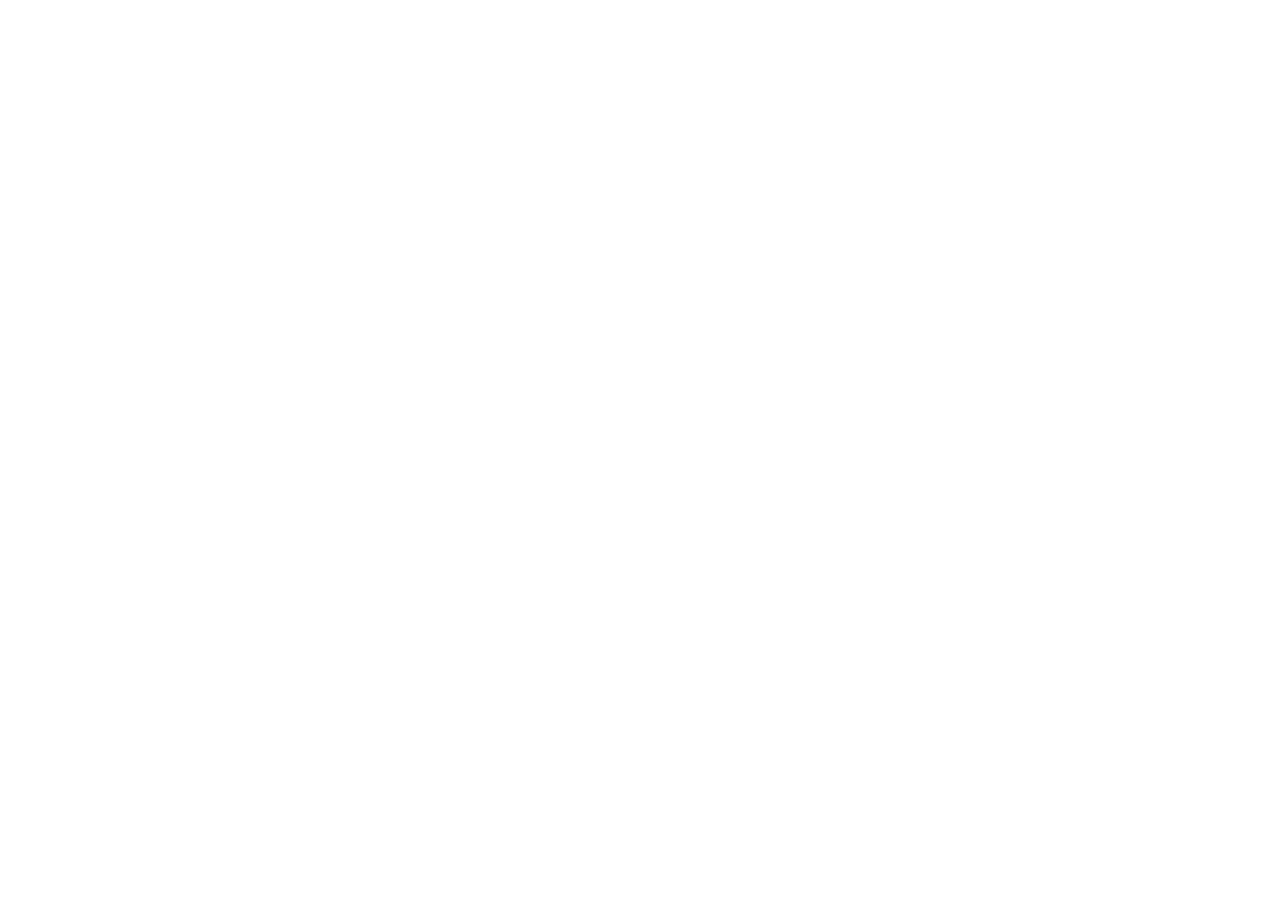
==== about-us.html @ da5bd965 "I created the basic structure of the website." ====
<!DOCTYPE html>
<html lang="en">
<head>
    <meta charset="UTF-8">
    <meta http-equiv="X-UA-Compatible" content="IE=edge">
    <meta name="viewport" content="width=device-width, initial-scale=1.0">
    <title>Capture Crew | About us</title>
</head>
<body>
    
</body>
</html>
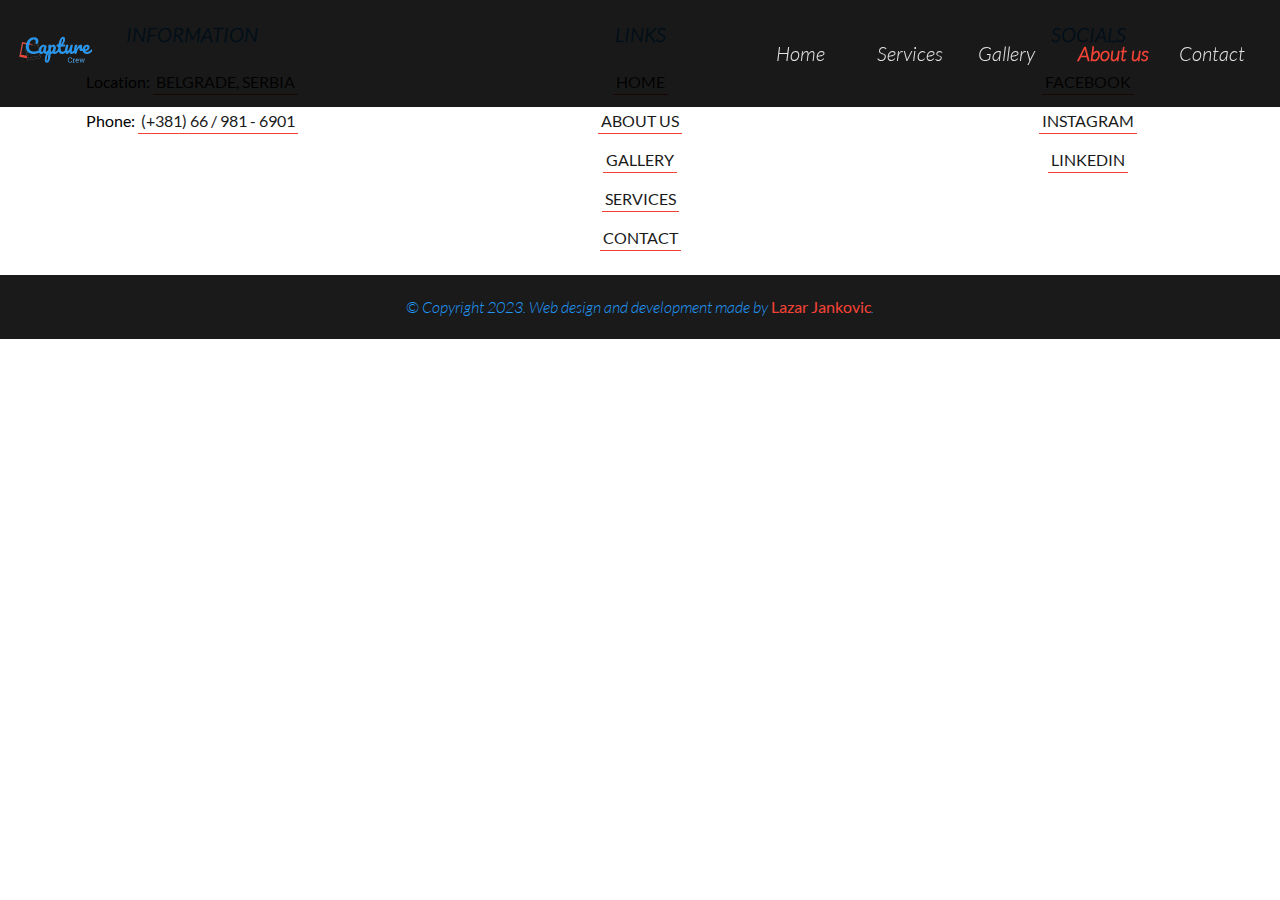
==== commit fca160e3: "Make header and footer for all other pages" ====
--- a/about-us.html
+++ b/about-us.html
@@ -5,8 +5,64 @@
     <meta http-equiv="X-UA-Compatible" content="IE=edge">
     <meta name="viewport" content="width=device-width, initial-scale=1.0">
     <title>Capture Crew | About us</title>
+    <link rel="icon" type="image/x-icon" href="img/favicon.ico">
+    <link rel="stylesheet" href="css/style.css">
+    <script src="js/main.js"></script>
 </head>
 <body>
-    
+    <header id="hero-header">
+        <div id="hero-header-overlay">
+            <div id="logo">
+                <a href="index.html">
+                    <img src="img/logo.png" alt="capture-crew-logo" />
+                </a>
+            </div>
+            <nav id="hero-nav">
+                <ul>
+                    <li><a href="index.html">Home</a></li>
+                    <li><a href="services.html">Services</a></li>
+                    <li><a href="gallery.html">Gallery</a></li>
+                    <li><a href="about-us.html" class="active-link">About us</a></li>
+                    <li><a href="contact.html">Contact</a></li>
+                </ul>
+            </nav>
+            <a href="#" id="toggle-button">
+                <span class="bar"></span>
+                <span class="bar"></span>
+                <span class="bar"></span>
+            </a>
+        </div>
+    </header>
+    <footer>
+        <div class="footer-class">
+            <h3>Information</h3>
+            <ul>
+                <li>Location: <a href="https://goo.gl/maps/c7mWjTr5xcnra4wL7" target="_blank">Belgrade, Serbia</a></li>
+                <li>Phone: <a href="tel:+381669816901" target="_blank">(+381) 66 / 981 - 6901</a></li>
+            </ul>
+        </div>
+        <div class="footer-class">
+            <h3>Links</h3>
+            <ul>
+                <li><a href="index.html">Home</a></li>
+                <li><a href="about-us.html">About us</a></li>
+                <li><a href="gallery.html">Gallery</a></li>
+                <li><a href="services.html">Services</a></li>
+                <li><a href="contact.html">Contact</a></li>
+            </ul>
+        </div>
+        <div class="footer-class">
+            <h3>Socials</h3>
+            <ul>
+                <li><a href="https://www.facebook.com/" target="_blank">Facebook</a></li>
+                <li><a href="https://www.instagram.com/" target="_blank">Instagram</a></li>
+                <li><a href="https://www.linkedin.com/" target="_blank">Linkedin</a></li>
+            </ul>
+        </div>
+    </footer>
+    <div id="copyright">
+        <p>&copy; Copyright 2023. Web design and development made by 
+            <a href="https://github.com/Lazar-X" target="_blank">Lazar Jankovic</a>.</p>
+    </div>
 </body>
 </html>--- a/css/style.css
+++ b/css/style.css
@@ -0,0 +1,446 @@
+@font-face {
+	font-family: parisienne-regular;
+	src: url("../fonts/Parisienne-Regular.ttf");
+}
+@font-face {
+	font-family: lato-regular;
+	src: url("../fonts/Lato-Regular.ttf");
+}
+@font-face {
+	font-family: lato-italic;
+	src: url("../fonts/Lato-LightItalic.ttf");
+}
+:root {
+    /* --blue: #1e90ff; /* color: var(--blue); */
+	/*
+	rgba(255, 255, 255, 0.6);
+	rgba(0, 0, 0, 0.6);
+	*/
+	--black: #1A1A1A;
+	--gray: #E5E5E5;
+	--blue: #2196F3;
+	--red: #F44336;
+	--white: #FFFFFF;
+}
+* {
+	margin: 0px;
+	padding: 0px;
+}
+body {
+	line-height: 1.5;
+}
+#hero-section {
+	width: 100%;
+	height: 100vh;
+	background-image: url("../img/bg-image-01.jpg");
+	background-repeat: no-repeat;
+	background-size: cover;
+	background-position: center;
+	/* background-attachment: fixed; */
+}
+#overlay {
+	width: 100%;
+	height: inherit;
+	background-color: rgba(0, 0, 0, 0.5);
+	display: flex;
+	flex-direction: column;
+}
+#hero-header {
+	width: 100%;
+	height: 100px;
+	position: fixed;
+}
+#hero-header-overlay {
+	width: 100%;
+	background-color: rgba(0, 0, 0, 0.9);
+	display: flex;
+	justify-content: space-between;
+	align-items: center;
+}
+#logo {
+	width: 60%;
+	padding: 0px 10px;
+}
+#logo img {
+	width: 100px;
+}
+#hero-nav {
+	width: 40%;
+}
+#hero-nav ul {
+	list-style-type: none;
+	display: flex;
+	justify-content: space-around;
+}
+#hero-nav ul li {
+	width: 100%;
+	transition: 0.3s all;
+}
+#hero-nav ul li a {
+	text-decoration: none;
+	color: var(--gray);
+	font-size: 20px;
+	font-family: lato-italic;
+	transition: 0.3s all;
+}
+#hero-nav ul li a:hover {
+	color: var(--blue);
+}
+.active-link {
+	color: var(--red) !important;
+	font-weight: bold;
+}
+#hero-heading {
+	width: 80%;
+	margin: 150px auto;
+	display: flex;
+	flex-direction: column;
+	align-items: center;
+	text-align: center;
+}
+#heading, #text, #link {
+	width: 100%;
+	margin: 30px;
+}
+#hero-heading h1 {
+	font-size: 6.25em;
+	color: var(--gray);
+	font-family: lato-italic;
+	line-height: 1.2;
+}
+.color-gray {
+	color: var(--blue);
+}
+#hero-heading p {
+	font-size: 2.5em;
+	color: var(--gray);
+	font-family: parisienne-regular;
+}
+#hero-heading a {
+	text-decoration: none;
+	font-size: 1.875em;
+	color: var(--gray);
+	border: 1px solid var(--red);
+	padding: 10px 20px;
+	font-family: lato-italic;
+	text-transform: uppercase;
+	transition: 0.3s all;
+}
+#hero-heading a:hover {
+	background-color: var(--red);
+}
+#toggle-button {
+	width: 35px;
+	height: 26px;
+	position: absolute;
+	top: 35%;
+	right: 3%;
+	display: none;
+	flex-direction: column;
+	justify-content: space-between;
+	align-items: center;
+}
+#toggle-button .bar {
+	height: 3px;
+	width: 100%;
+	background-color: white;
+	border-radius: 10px;
+}
+#counter {
+	width: 100%;
+	display: flex;
+}
+.counter-block {
+	width: 100%;
+	text-align: center;
+	padding: 30px 20px;
+	background-color: var(--white);
+	/* outline: 1px solid var(--red); */
+	border-right: 1px solid var(--red);
+}
+.no-border-right {
+	border-right: 0px !important;
+}
+.counter-block h2 {
+	padding: 15px 0px;
+	font-size: 1.5625em;
+	color: var(--blue);
+	font-family: lato-italic;
+}
+.counter-block p, i {
+	font-size: 1.125em;
+	color: var(--black);
+	font-family: lato-regular;
+}
+.counter-block i {
+	padding: 1px;
+	background: rgb(244,67,54);
+	background-image: linear-gradient(45deg, rgba(244,67,54,1) 0%, rgba(33,150,243,1) 100%);
+	background-clip: text;
+	-webkit-background-clip: text;
+	-webkit-text-fill-color: transparent;
+}
+#gallery {
+	width: 100%;
+	display: flex;
+	padding: 50px 0px;
+	justify-content: space-around;
+	background-color: var(--gray);
+}
+#gallery-text {
+	width: 30%;
+	text-align: center;
+	align-self: center;
+}
+#gallery-text h2 {
+	font-family: parisienne-regular;
+	font-size: 2.5em;
+	color: var(--red);
+	padding-bottom: 50px;
+}
+#gallery-text p {
+	font-size: 1.125em;
+	padding-bottom: 30px;
+	font-family: lato-regular;
+	color: var(--black);
+}
+.padding-bottom-50 {
+	padding-bottom: 50px !important;
+}
+#gallery-text a {
+	text-decoration: none;
+	font-size: 1.875em;
+	color: var(--black);
+	border: 1px solid var(--red);
+	padding: 10px 20px;
+	font-family: lato-italic;
+	text-transform: uppercase;
+	transition: 0.3s all;
+}
+#gallery-text a:hover {
+	background-color: var(--red);
+	color: var(--gray)
+}
+#gallery-photos {
+	width: 60%;
+	display: flex;
+	justify-content: space-between;
+	align-items: center;
+}
+.gallery-photos-holder {
+	width: 30%;
+}
+#gallery-photos img {
+	width: 100%;
+	margin: 10px 0px;
+	box-shadow: rgba(33, 150, 243, 0.5) 0px 8px 24px;
+}
+#about-contact {
+	width: 100%;
+	background-image: url("../img/bg-image-02.jpg");
+	background-repeat: no-repeat;
+	background-size: cover;
+	background-position: center;
+	background-attachment: fixed;
+}
+#overlay-ac {
+	width: 100%;
+	background-color: rgba(0, 0, 0, 0.9);
+	display: flex;
+}
+.ac-class {
+	width: 50%;
+	height: 500px;
+	display: flex;
+	flex-direction: column;
+	align-items: center;
+	justify-content: space-between;
+	text-align: center;
+}
+.ac-class h2 {
+	font-family: parisienne-regular;
+	font-size: 2.5em;
+	color: var(--blue);
+	padding-top: 50px;
+}
+.ac-class p {
+	font-size: 1.125em;
+	padding: 0px 70px;
+	font-family: lato-regular;
+	color: var(--gray);
+}
+.ac-class a {
+	text-decoration: none;
+	font-size: 1.875em;
+	color: var(--gray);
+	border: 1px solid var(--red);
+	padding: 10px 20px;
+	font-family: lato-italic;
+	text-transform: uppercase;
+	margin-bottom: 20px;
+	transition: 0.3s all;
+}
+.ac-class a:hover {
+	background-color: var(--red);
+}
+.gradient-border {
+	width: 1px;
+	background: rgb(244,67,54);
+	background-image: linear-gradient(45deg, rgba(244,67,54,1) 0%, rgba(33,150,243,1) 100%);
+}
+footer {
+	width: 100%;
+	display: flex;
+	justify-content: space-between;
+	
+	background-color: var(--white);
+	padding-bottom: 10px;
+}
+.footer-class {
+	width: 30%;
+	text-align: center;
+}
+.footer-class h3 {
+	font-size: 1.25em;
+	text-transform: uppercase;
+	font-family: lato-italic;
+	padding: 20px 0px;
+	color: var(--blue)
+}
+.footer-class ul {
+	list-style-type: none;
+}
+.footer-class ul li {
+	padding-bottom: 15px;
+	font-family: lato-regular;
+}
+.footer-class ul li a {
+	text-decoration: none;
+	font-size: 1em;
+	color: var(--black);
+	border-bottom: 1px solid var(--red);
+	padding: 3px;
+	font-family: lato-regular;
+	text-transform: uppercase;
+	transition: 0.3s all;
+}
+.footer-class ul li a:hover {
+	border-color: var(--blue);
+}
+#copyright {
+	width: 100%;
+	background-color: var(--black);
+	display: flex;
+	align-items: center;
+	justify-content: center;
+}
+#copyright p {
+	font-size: 1em;
+	color: var(--blue);
+	font-family: lato-italic;
+	text-align: center;
+	padding: 20px;
+}
+#copyright a {
+	text-decoration: none;
+	color: var(--red);
+	transition: 0.3s all;
+	font-family: lato-regular;
+	border-bottom: 1px solid transparent;
+}
+#copyright a:hover {
+	border-bottom: 1px solid var(--blue);
+}
+
+@media only screen and (max-width: 1024px) {
+	#hero-header-overlay {
+		flex-direction: column;
+		align-items: flex-start;
+	}
+	#hero-nav {
+		display: none;
+		width: 100%;
+	}
+	#hero-nav.active {
+		display: block;
+	}
+	#hero-nav ul {
+		flex-direction: column;
+		align-items: center;
+	}
+	#hero-nav ul li {
+		padding: 5px 0px;
+		text-align: center;
+	}
+	#hero-nav ul li:hover {
+		background-color: var(--black);
+	}
+	#logo {
+		padding: 0px;
+	}
+	#toggle-button {
+		display: flex;
+	}
+}
+@media only screen and (max-width: 768px) {
+	#counter {
+		flex-direction: column;
+	}
+	.counter-block {
+		padding: 30px 0px;
+		border-right: 0px;
+		border-bottom: 1px solid var(--red);
+	}
+	.no-border-bottom {
+		border-bottom: 0px !important;
+	}
+	#gallery {
+		flex-direction: column;
+	}
+	#gallery-text {
+		width: 100%;
+		margin-bottom: 30px;
+	}
+	#gallery-text h2 {
+		padding-bottom: 30px;
+	}
+	#gallery-photos {
+		width: 100%;
+		flex-direction: column;
+	}
+	.gallery-photos-holder {
+		width: 100%;
+		display: flex;
+		justify-content: space-around;
+	}
+	.gallery-photos-holder img {
+		width: 45% !important;
+	}
+	.display-none {
+		display: none;
+	}
+	#overlay-ac {
+		flex-direction: column;
+	}
+	.ac-class {
+		width: 100%;
+	}
+	.gradient-border {
+		width: 100%;
+		height: 1px;
+	}
+	footer {
+		justify-content: space-between;
+		flex-direction: column;
+	}
+	.footer-class {
+		width: 100%;
+	}
+	.footer-class ul {
+		display: flex;
+		justify-content: space-around;
+	}
+}
+@media only screen and (max-width: 480px) {
+	
+}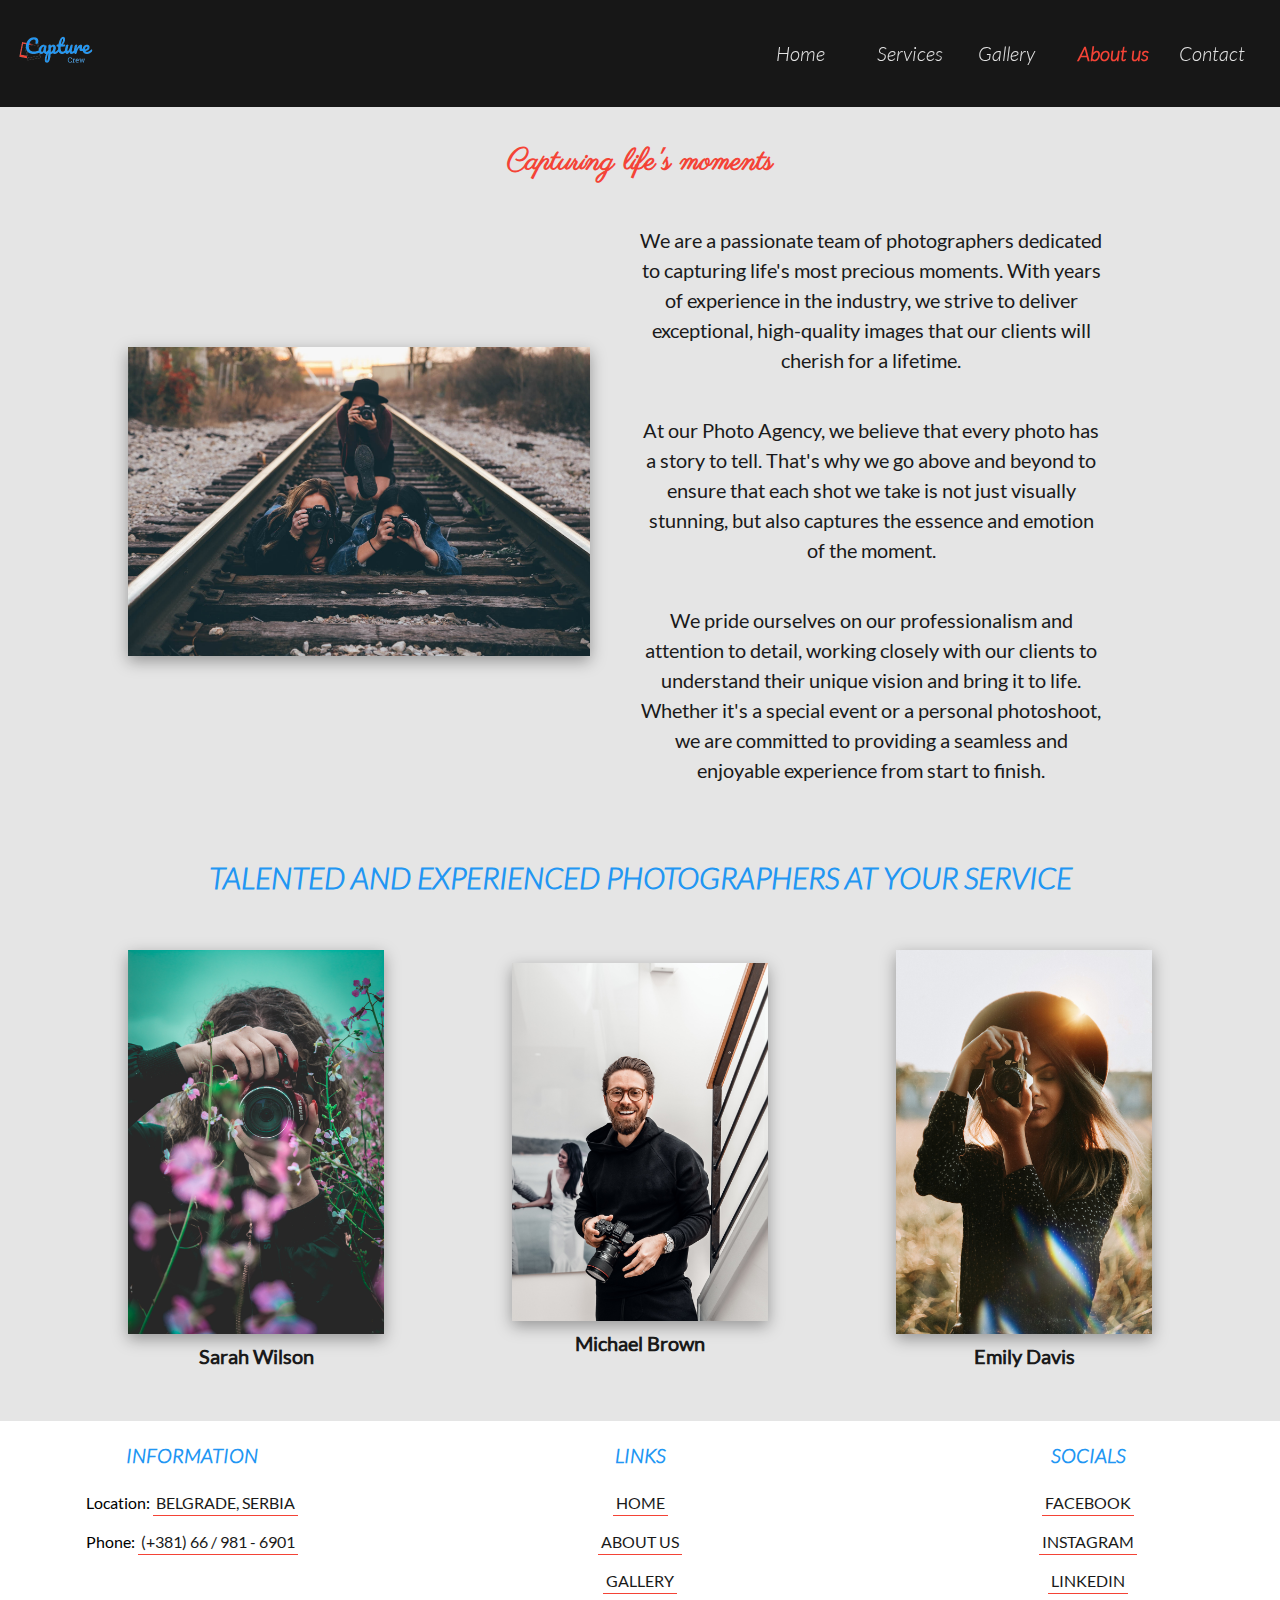
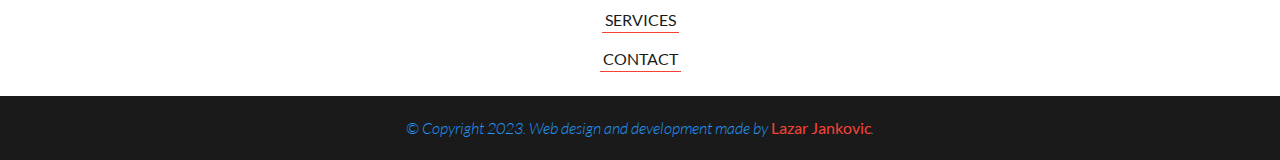
==== commit ab6b217f: "Make about-us page" ====
--- a/about-us.html
+++ b/about-us.html
@@ -9,7 +9,7 @@
     <link rel="stylesheet" href="css/style.css">
     <script src="js/main.js"></script>
 </head>
-<body>
+<body class="bg-gray">
     <header id="hero-header">
         <div id="hero-header-overlay">
             <div id="logo">
@@ -33,6 +33,41 @@
             </a>
         </div>
     </header>
+    <section id="about-us-main">
+        <h2>Capturing life's moments</h2>
+        <div id="about-us-holder">
+            <div id="about-us-image">
+                <img src="img/bg-image-03.jpg" alt="" />
+            </div>
+            <div id="about-us-text">
+                <p>We are a passionate team of photographers dedicated to capturing life's most precious moments. 
+                    With years of experience in the industry, we strive to deliver exceptional, 
+                    high-quality images that our clients will cherish for a lifetime.</p>
+                <p>At our Photo Agency, we believe that every photo has a story to tell. 
+                    That's why we go above and beyond to ensure that each shot we take is not just visually stunning, 
+                    but also captures the essence and emotion of the moment.</p>
+                <p>We pride ourselves on our professionalism and attention to detail, 
+                    working closely with our clients to understand their unique vision and bring it to life. 
+                    Whether it's a special event or a personal photoshoot, 
+                    we are committed to providing a seamless and enjoyable experience from start to finish.</p>
+            </div>
+        </div>
+    </section>
+    <h2 class="about-h2">Talented and experienced photographers at your service</h2>
+    <section id="about-us-workers">
+        <div class="person">
+            <img src="img/person-01.jpg" alt="" />
+            <h3>Sarah Wilson</h3>
+        </div>
+        <div class="person">
+            <img src="img/person-02.jpg" alt="" />
+            <h3>Michael Brown</h3>
+        </div>
+        <div class="person">
+            <img src="img/person-03.jpg" alt="" />
+            <h3>Emily Davis</h3>
+        </div>
+    </section>
     <footer>
         <div class="footer-class">
             <h3>Information</h3>
--- a/css/style.css
+++ b/css/style.css
@@ -79,7 +79,7 @@
 #hero-nav ul li a {
 	text-decoration: none;
 	color: var(--gray);
-	font-size: 20px;
+	font-size: 1.25em;
 	font-family: lato-italic;
 	transition: 0.3s all;
 }
@@ -351,6 +351,192 @@
 #copyright a:hover {
 	border-bottom: 1px solid var(--blue);
 }
+#services {
+	width: 80%;
+	margin: 0px auto;
+	padding: 50px 0px;
+	display: flex;
+	flex-direction: column;
+}
+#services ul {
+	list-style-type: none;
+}
+#services ul li {
+	font-size: 1.25em;
+	padding: 10px;
+	font-family: lato-regular;
+	color: var(--gray);
+}
+.service-heading {
+	width: 100%;
+	margin-top: 100px;
+	background: rgb(244,67,54);
+	background-image: linear-gradient(45deg, rgba(244,67,54,1) 0%, rgba(33,150,243,1) 100%);
+}
+.service-heading h2 {
+	font-size: 1.875em;
+	padding: 15px 0px;
+	text-align: center;
+	font-family: lato-italic;
+	color: var(--black)
+}
+.service-group ul {
+	display: flex;
+	justify-content: space-between;
+	border-bottom: 1px solid var(--blue);
+	align-items: center;
+	background-color: rgba(0, 0, 0, 0.9);
+}
+.service-group ul:hover li {
+	color: var(--blue) !important;
+}
+.services-body-class {
+	width: 100%;
+	background-image: url("../img/bg-image-test1.jpg");
+	background-repeat: no-repeat;
+	background-size: cover;
+	background-position: center;
+	background-attachment: fixed;
+}
+#gallery-main {
+	width: 100%;
+	display: flex;
+	flex-direction: column;
+	padding: 120px 0px;
+	background-color: var(--gray);
+}
+#gallery-main-text {
+	width: 100%;
+	margin: 30px auto;
+	text-align: center;
+	background-image: url("../img/bg-image-test3.jpg");
+	background-repeat: no-repeat;
+	background-size: cover;
+	background-position: center;
+	background-attachment: fixed;
+}
+#gallery-main-text-overlay {
+	width: inherit;
+	display: flex;
+	flex-direction: column;
+	background: rgba(0, 0, 0, 0.9);
+	padding: 30px 0px;
+}
+#gallery-main-text h2 {
+	padding: 30px 20px;
+	font-size: 1.875em;
+	color: var(--red);
+	font-family: parisienne-regular;
+}
+#gallery-main-text-group {
+	width: 100%;
+	display: flex;
+	justify-content: space-between;
+}
+.gallery-main-text-class {
+	width: 35%;
+}
+#gallery-main-text-group p {
+	font-size: 1.25em;
+	color: var(--blue);
+	font-family: lato-italic;
+	padding: 0px 10px;
+}
+.gallery-main-images {
+	width: 100%;
+	display: flex;
+}
+.gallery-main-images-section {
+	width: 100%;
+	display: flex;
+	flex-direction: column;
+	justify-content: space-around;
+	align-items: center;
+}
+.margin-top-100 {
+	margin-top: 100px;
+}
+.gallery-image-class {
+	width: 80%;
+	transition: 0.3s all;
+}
+.gallery-image-class:hover {
+	width: 85%;
+}
+.gallery-image-class img {
+	width: 100%;
+	box-shadow: rgba(33, 150, 243, 0.5) 0px 5px 15px;
+}
+.bg-gray {
+	background-color: var(--gray) !important;
+}
+#about-us-main {
+	width: 80%;
+	padding-top: 120px;
+	margin: 0px auto;
+	display: flex;
+	flex-direction: column;
+	text-align: center;
+}
+#about-us-main h2 {
+	font-size: 1.875em;
+	color: var(--red);
+	font-family: parisienne-regular;
+	margin: 20px 0px;
+}
+#about-us-holder {
+	width: 100%;
+	display: flex;
+	justify-content: space-between;
+	align-items: center;
+}
+#about-us-image {
+	width: 50%;
+}
+#about-us-image img {
+	width: 100%;
+	box-shadow: rgba(0, 0, 0, 0.35) 0px 5px 15px;
+}
+#about-us-text {
+	width: 50%;
+	padding: 0px 50px;
+}
+#about-us-text p {
+	font-size: 1.25em;
+	padding: 20px 0px;
+	color: var(--black);
+	font-family: lato-regular;
+}
+.about-h2 {
+	font-size: 1.875em;
+	color: var(--blue);
+	font-family: lato-italic;
+	text-align: center;
+	margin: 50px 0px;
+	padding: 0px 20px;
+	text-transform: uppercase;
+}
+#about-us-workers {
+	width: 80%;
+	margin: 0px auto;
+	display: flex;
+	justify-content: space-between;
+	align-items: center;
+	text-align: center;
+	margin-bottom: 50px;
+}
+.person {
+	width: 25%;
+}
+.person h3 {
+	font-size: 1.25em;
+	font-family: lato-regular;
+	color: var(--black)
+}
+.person img {
+	width: 100%;
+	box-shadow: rgba(0, 0, 0, 0.35) 0px 5px 15px;
+}
 
 @media only screen and (max-width: 1024px) {
 	#hero-header-overlay {
@@ -380,6 +566,16 @@
 	}
 	#toggle-button {
 		display: flex;
+	}
+	#about-us-holder {
+		flex-direction: column;
+	}
+	#about-us-image {
+		width: 80%;
+		margin: 20px 0px;
+	}
+	#about-us-text {
+		width: 100%;
 	}
 }
 @media only screen and (max-width: 768px) {
@@ -440,6 +636,42 @@
 		display: flex;
 		justify-content: space-around;
 	}
+	#services {
+		width: 100%;
+	}
+	#gallery-main {
+		padding-bottom: 20px;
+	}
+	.gallery-main-text-class {
+		width: 45%;
+	}
+	.gallery-main-images {
+		flex-direction: column;
+	}
+	.gallery-main-images-section {
+		flex-direction: row;
+		flex-wrap: wrap;
+		gap: 10px;
+	}
+	.gallery-image-class {
+		width: 45%;
+	}
+	.gallery-image-class:hover {
+		width: 50%;
+	}
+	.margin-top-100 {
+		margin: 0px;
+	}
+	#about-us-text {
+		padding: 0px;
+	}
+	#about-us-workers {
+		flex-direction: column;
+	}
+	.person {
+		width: 70%;
+		margin: 20px 0px;
+	}
 }
 @media only screen and (max-width: 480px) {
 	
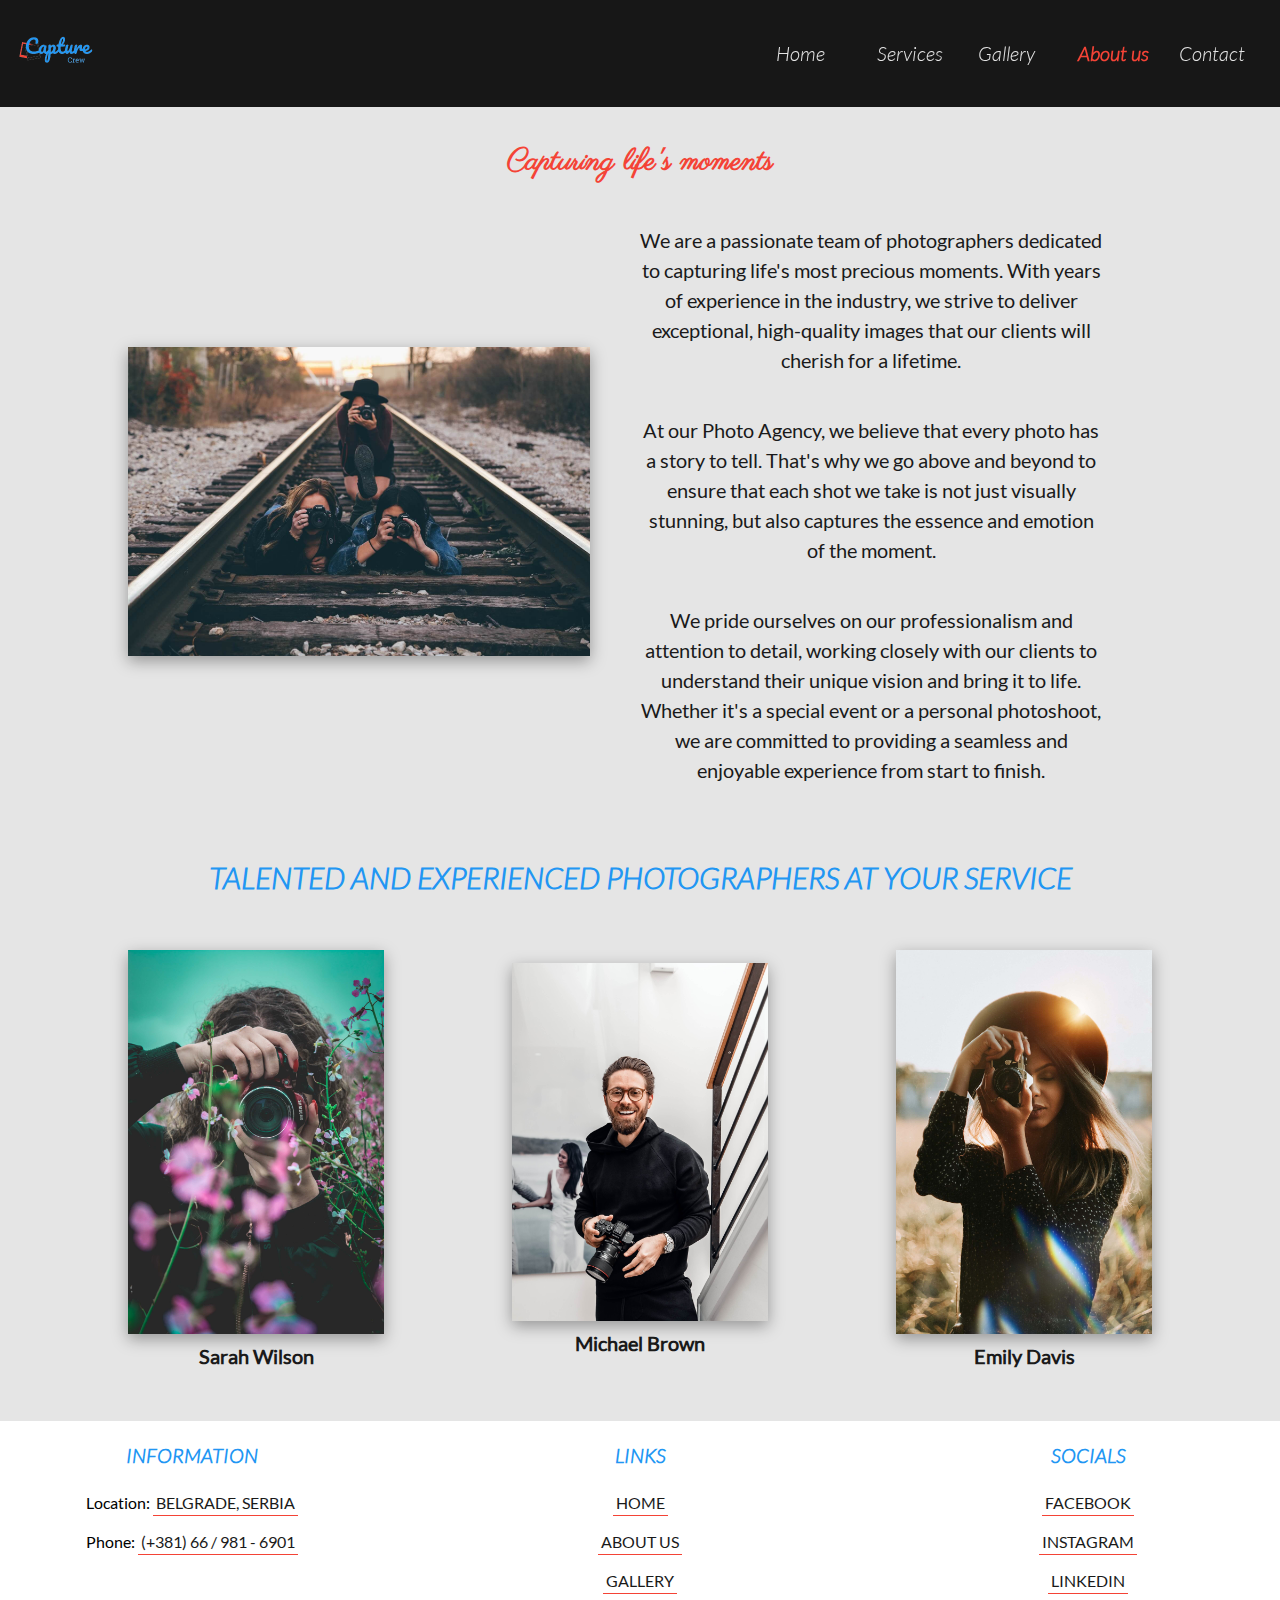
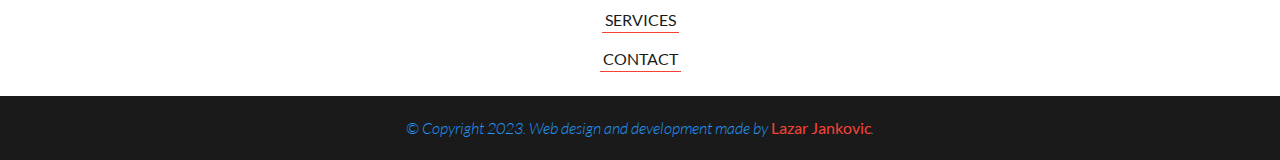
==== commit fd1f9417: "Optimize all images" ====
--- a/about-us.html
+++ b/about-us.html
@@ -4,6 +4,9 @@
     <meta charset="UTF-8">
     <meta http-equiv="X-UA-Compatible" content="IE=edge">
     <meta name="viewport" content="width=device-width, initial-scale=1.0">
+    <meta name="description" content="Learn more about our passionate team of professional photographers who are dedicated to capturing your special moments. Contact us to discuss your photography needs.">
+    <meta name="keywords" content="Professional Photographers, Passionate Team, Special Moments, Photography Needs">
+    <meta name="author" content="Lazar Jankovic">
     <title>Capture Crew | About us</title>
     <link rel="icon" type="image/x-icon" href="img/favicon.ico">
     <link rel="stylesheet" href="css/style.css">
@@ -37,7 +40,7 @@
         <h2>Capturing life's moments</h2>
         <div id="about-us-holder">
             <div id="about-us-image">
-                <img src="img/bg-image-03.jpg" alt="" />
+                <img src="img/background-image-03.jpg" alt="Photographers" />
             </div>
             <div id="about-us-text">
                 <p>We are a passionate team of photographers dedicated to capturing life's most precious moments. 
@@ -56,15 +59,15 @@
     <h2 class="about-h2">Talented and experienced photographers at your service</h2>
     <section id="about-us-workers">
         <div class="person">
-            <img src="img/person-01.jpg" alt="" />
+            <img src="img/person-image-01.jpg" alt="Photographer 1" />
             <h3>Sarah Wilson</h3>
         </div>
         <div class="person">
-            <img src="img/person-02.jpg" alt="" />
+            <img src="img/person-image-02.jpg" alt="Photographer 2" />
             <h3>Michael Brown</h3>
         </div>
         <div class="person">
-            <img src="img/person-03.jpg" alt="" />
+            <img src="img/person-image-03.jpg" alt="Photographer 3" />
             <h3>Emily Davis</h3>
         </div>
     </section>
--- a/css/style.css
+++ b/css/style.css
@@ -11,17 +11,21 @@
 	src: url("../fonts/Lato-LightItalic.ttf");
 }
 :root {
-    /* --blue: #1e90ff; /* color: var(--blue); */
-	/*
-	rgba(255, 255, 255, 0.6);
-	rgba(0, 0, 0, 0.6);
-	*/
 	--black: #1A1A1A;
 	--gray: #E5E5E5;
 	--blue: #2196F3;
 	--red: #F44336;
 	--white: #FFFFFF;
 }
+::-webkit-scrollbar {
+	width: 10px;
+}
+::-webkit-scrollbar-track {
+	background: var(--black);
+}
+::-webkit-scrollbar-thumb {
+	background: var(--blue);
+}
 * {
 	margin: 0px;
 	padding: 0px;
@@ -32,11 +36,11 @@
 #hero-section {
 	width: 100%;
 	height: 100vh;
-	background-image: url("../img/bg-image-01.jpg");
+	background-image: url("../img/background-image-01.jpg");
 	background-repeat: no-repeat;
 	background-size: cover;
 	background-position: center;
-	/* background-attachment: fixed; */
+	background-attachment: fixed;
 }
 #overlay {
 	width: 100%;
@@ -49,6 +53,8 @@
 	width: 100%;
 	height: 100px;
 	position: fixed;
+	top: 0;
+	left: 0;
 }
 #hero-header-overlay {
 	width: 100%;
@@ -155,7 +161,6 @@
 	text-align: center;
 	padding: 30px 20px;
 	background-color: var(--white);
-	/* outline: 1px solid var(--red); */
 	border-right: 1px solid var(--red);
 }
 .no-border-right {
@@ -226,6 +231,7 @@
 	display: flex;
 	justify-content: space-between;
 	align-items: center;
+	gap: 10px;
 }
 .gallery-photos-holder {
 	width: 30%;
@@ -233,11 +239,11 @@
 #gallery-photos img {
 	width: 100%;
 	margin: 10px 0px;
-	box-shadow: rgba(33, 150, 243, 0.5) 0px 8px 24px;
+	box-shadow: rgba(0, 0, 0, 0.35) 0px 5px 15px;
 }
 #about-contact {
 	width: 100%;
-	background-image: url("../img/bg-image-02.jpg");
+	background-image: url("../img/background-image-02.jpg");
 	background-repeat: no-repeat;
 	background-size: cover;
 	background-position: center;
@@ -292,7 +298,6 @@
 	width: 100%;
 	display: flex;
 	justify-content: space-between;
-	
 	background-color: var(--white);
 	padding-bottom: 10px;
 }
@@ -392,7 +397,7 @@
 }
 .services-body-class {
 	width: 100%;
-	background-image: url("../img/bg-image-test1.jpg");
+	background-image: url("../img/background-image-05.jpg");
 	background-repeat: no-repeat;
 	background-size: cover;
 	background-position: center;
@@ -409,7 +414,7 @@
 	width: 100%;
 	margin: 30px auto;
 	text-align: center;
-	background-image: url("../img/bg-image-test3.jpg");
+	background-image: url("../img/background-image-04.jpg");
 	background-repeat: no-repeat;
 	background-size: cover;
 	background-position: center;
@@ -465,7 +470,7 @@
 }
 .gallery-image-class img {
 	width: 100%;
-	box-shadow: rgba(33, 150, 243, 0.5) 0px 5px 15px;
+	box-shadow: rgba(0, 0, 0, 0.35) 0px 5px 15px;
 }
 .bg-gray {
 	background-color: var(--gray) !important;
@@ -537,7 +542,76 @@
 	width: 100%;
 	box-shadow: rgba(0, 0, 0, 0.35) 0px 5px 15px;
 }
-
+#contact-holder {
+	width: 80%;
+	margin: 0px auto;
+	padding-top: 120px;
+	display: flex;
+	flex-direction: column;
+	justify-content: center;
+	align-items: center;
+}
+#contact-holder h2 {
+	font-size: 1.875em;
+	color: var(--red);
+	font-family: parisienne-regular;
+	padding: 20px 0px;
+}
+#contact-form {
+	width: 80%;
+	display: flex;
+	flex-direction: column;
+}
+#contact-form label {
+	font-size: 1.25em;
+	font-family: lato-regular;
+	color: var(--black);
+}
+#contact-form input {
+	height: 30px;
+	font-size: 1.25em;
+	border: 1px solid var(--black);
+}
+#contact-form textarea {
+	font-size: 1.25em;
+	height: 150px;
+	resize: none;
+	border: 1px solid var(--black);
+}
+#button {
+	width: 50%;
+	height: auto !important;
+	text-align: center;
+	padding: 10px;
+	margin: 10px 0px;
+	text-transform: uppercase;
+	align-self: center;
+	cursor: pointer;
+	color: var(--black);
+	border: 1px solid var(--blue) !important;
+	transition: 0.3s all;
+}
+#button:hover {
+	background-color: var(--blue);
+}
+#contact-map-holder {
+	width: 80%;
+	margin: 30px auto;
+	display: flex;
+	flex-direction: column;
+	justify-content: center;
+	align-items: center;
+}
+#contact-map-holder h2 {
+	padding: 20px 0px;
+	text-align: center;
+	color: var(--black);
+	text-transform: uppercase;
+	font-family: lato-regular;
+}
+#contact-map-holder iframe {
+	width: 100%;
+}
 @media only screen and (max-width: 1024px) {
 	#hero-header-overlay {
 		flex-direction: column;
@@ -602,15 +676,19 @@
 	}
 	#gallery-photos {
 		width: 100%;
-		flex-direction: column;
+		gap: 10px;
+		flex-direction: column;
+		justify-content: space-around;
 	}
 	.gallery-photos-holder {
 		width: 100%;
 		display: flex;
+		flex-direction: row;
+		flex-wrap: wrap;
 		justify-content: space-around;
 	}
-	.gallery-photos-holder img {
-		width: 45% !important;
+	.gallery-photos-img {
+		width: 45%;
 	}
 	.display-none {
 		display: none;
@@ -672,7 +750,7 @@
 		width: 70%;
 		margin: 20px 0px;
 	}
-}
-@media only screen and (max-width: 480px) {
-	
+	#button {
+		width: 100%;
+	}
 }